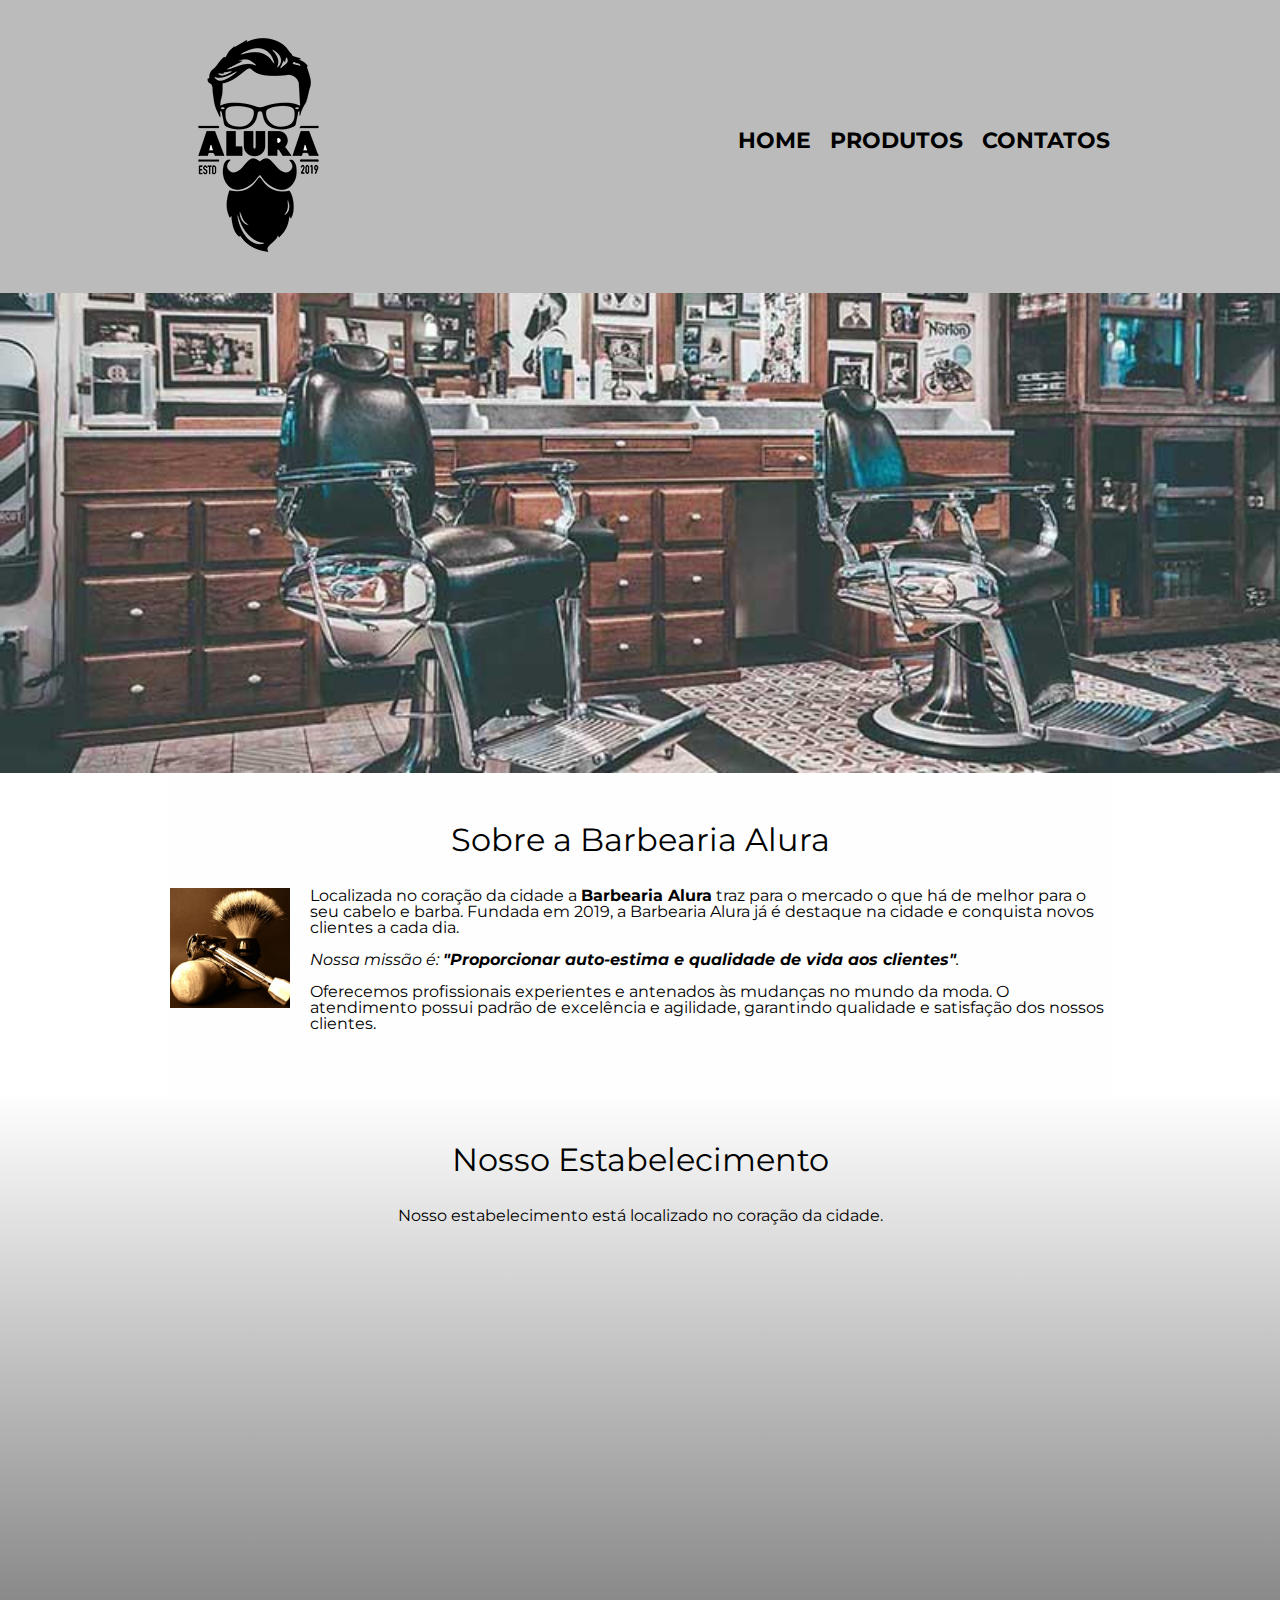
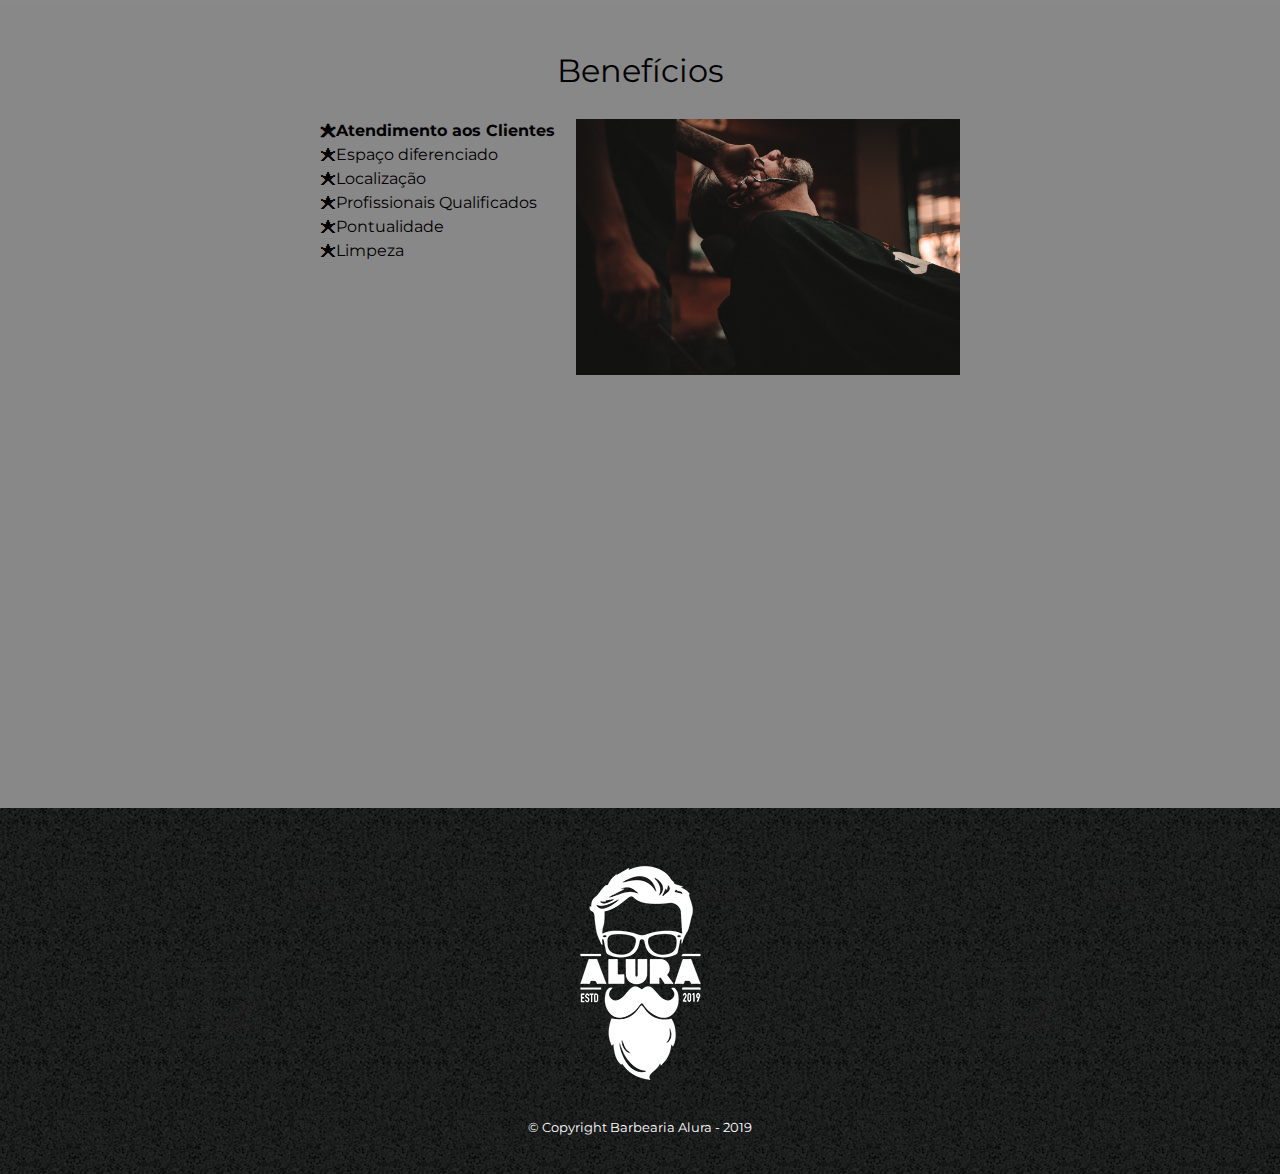
==== 1.page-home/index.html @ e7b8cd6f "modificando arquivos" ====
<!DOCTYPE html>
<html lang="pt-br">

<head>
	<meta charset="UTF-8">
	<title>Barbearia Alura</title>
	<link rel="stylesheet" href="../reset.css">
	<link rel="stylesheet" href="./style.css">
	<link href="https://fonts.googleapis.com/css2?family=Montserrat&display=swap" rel="stylesheet"> 
</head>

<body>
	<header>
		<div class="caixa">
			<h1><img src="../img/logo.png"></h1>
			<nav>
				<ul class="navegacao">
					<li><a href="./index.html">Home</a></li>
					<li><a href="../2.page-produtos/produtos.html">Produtos</a></li>
					<li><a href="../3.page-contatos/contato.html">Contatos</a></li>
				</ul>
			</nav>
		</div>
	</header>

	<img class="banner" src="/img/banner.jpg">

	<main>
		<section class="principal">
			<h2 class="titulo-principal">Sobre a Barbearia Alura</h2>

			<img class="utensilios" src="../img/utensilios.jpg" alt="Utensilios de um barbeiro">

			<p id="sobre">Localizada no coração da cidade a <strong>Barbearia Alura</strong> traz para o mercado o que
				há de melhor
				para o seu cabelo e barba. Fundada em 2019, a Barbearia Alura já é destaque na cidade e conquista novos
				clientes a cada dia.</p>

			<p id="missao"><em>Nossa missão é: <strong>"Proporcionar auto-estima e qualidade de vida aos
						clientes"</strong>.</em></p>

			<p>Oferecemos profissionais experientes e antenados às mudanças no mundo da moda. O atendimento possui
				padrão de excelência e agilidade, garantindo qualidade e satisfação dos nossos clientes.</p>
		</section>

		<section class="mapa">
			<h3 class="titulo-principal">Nosso Estabelecimento</h3>
			<p>Nosso estabelecimento está localizado no coração da cidade.</p>
			
			<div class="mapa-conteudo">
				<iframe src="https://www.google.com/maps/embed?pb=!1m16!1m12!1m3!1d117027.4270384045!2d-46.783583164215074!3d-23.564596847642278!2m3!1f0!2f0!3f0!3m2!1i1024!2i768!4f13.1!2m1!1salura%20sao%20paulo!5e0!3m2!1spt-BR!2sbr!4v1661370191897!5m2!1spt-BR!2sbr" width="100%" height="300" style="border:0;" allowfullscreen="" loading="lazy" referrerpolicy="no-referrer-when-downgrade"></iframe>
			</div>
		</section>

		<section class="beneficios">
			<h3 class="titulo-principal">Benefícios</h3>

			<div class="conteudo-beneficio">
				<ul class="lista-beneficios">
					<li class="itens">Atendimento aos Clientes</li>
					<li class="itens">Espaço diferenciado</li>
					<li class="itens">Localização</li>
					<li class="itens">Profissionais Qualificados</li>
					<li class="itens">Pontualidade</li>
					<li class="itens">Limpeza</li>
				</ul><img src="/img/beneficios.jpg" class="imagem-beneficios">
			</div>

			<div class="video">
				<iframe width="560" height="315" src="https://www.youtube.com/embed/wcVVXUV0YUY" title="YouTube video player" frameborder="0" allow="accelerometer; autoplay; clipboard-write; encrypted-media; gyroscope; picture-in-picture" allowfullscreen></iframe>
			</div>
		</section>
	</main>

	<footer>
		<img src="../img/logo-branco.png">
		<p class="copyright">&copy; Copyright Barbearia Alura - 2019</p>
	</footer>
</body>

</html>
---- 1.page-home/style.css ----
body {
	font-family: 'Montserrat', sans-serif;
}

header {
	background: #BBBBBB;
	padding: 20px 0;
}

.caixa {
	position: relative;
	width: 940px;
	margin: 0 auto;
}

nav {
	position: absolute;
	top: 110px;
	right: 0;
}

nav li {
	display: inline;
	margin: 0 0 0 15px;
}

nav a {
	text-transform: uppercase;
	color: #000000;
	font-weight: bold;
	font-size: 22px;
	text-decoration: none;
}

nav a:hover {
	color: #C78C19;
	text-decoration: underline;
}


/* css da página inicial*/

.banner {
	width: 100%;
}

.titulo-principal {
	text-align: center;
	font-size: 2em;
	margin: 0 0 1em;
	clear: left;
}


.principal {
	padding: 3em 0;
	background: #FEFEFE;
	width: 940px;
	margin: 0 auto;
}

.principal p {
	margin: 0 0 1em;
}

.principal strong {
	font-weight: bold;
}

.principal em {
	font-style: italic;
}

.utensilios {
	width: 120px;
	float: left;
	margin: 0 20px 20px 0;
}

.mapa {
	padding: 3em 0;
	background: linear-gradient(#FEFEFE, #888888);
}

.mapa-conteudo {
	width: 940px;
	margin: 0 auto;
}

.mapa p {
	margin: 0 0 2em;
	text-align: center;
}

.beneficios {
	padding: 3em 0;
	background: #888888;
}

.conteudo-beneficio {
	width: 640px;
	margin: 0 auto;
}

.lista-beneficios {
	width: 40%;
	display: inline-block;
	vertical-align: top;
}

.imagem-beneficios {
	width: 60%;
}

.itens {
	line-height: 1.5;
}

.itens:first-child {
	font-weight: bold;
}

.itens:before {
	content: "🟊";
}

.video {
	width: 560px;
	margin: 2em auto;
}

/* css do footer*/
footer {
	background: url("../img/bg.jpg");
	padding: 40px 0;
	text-align: center;
}

.copyright {
	color: white;
	font-size: 13px;
	margin: 20px 0 0;
}
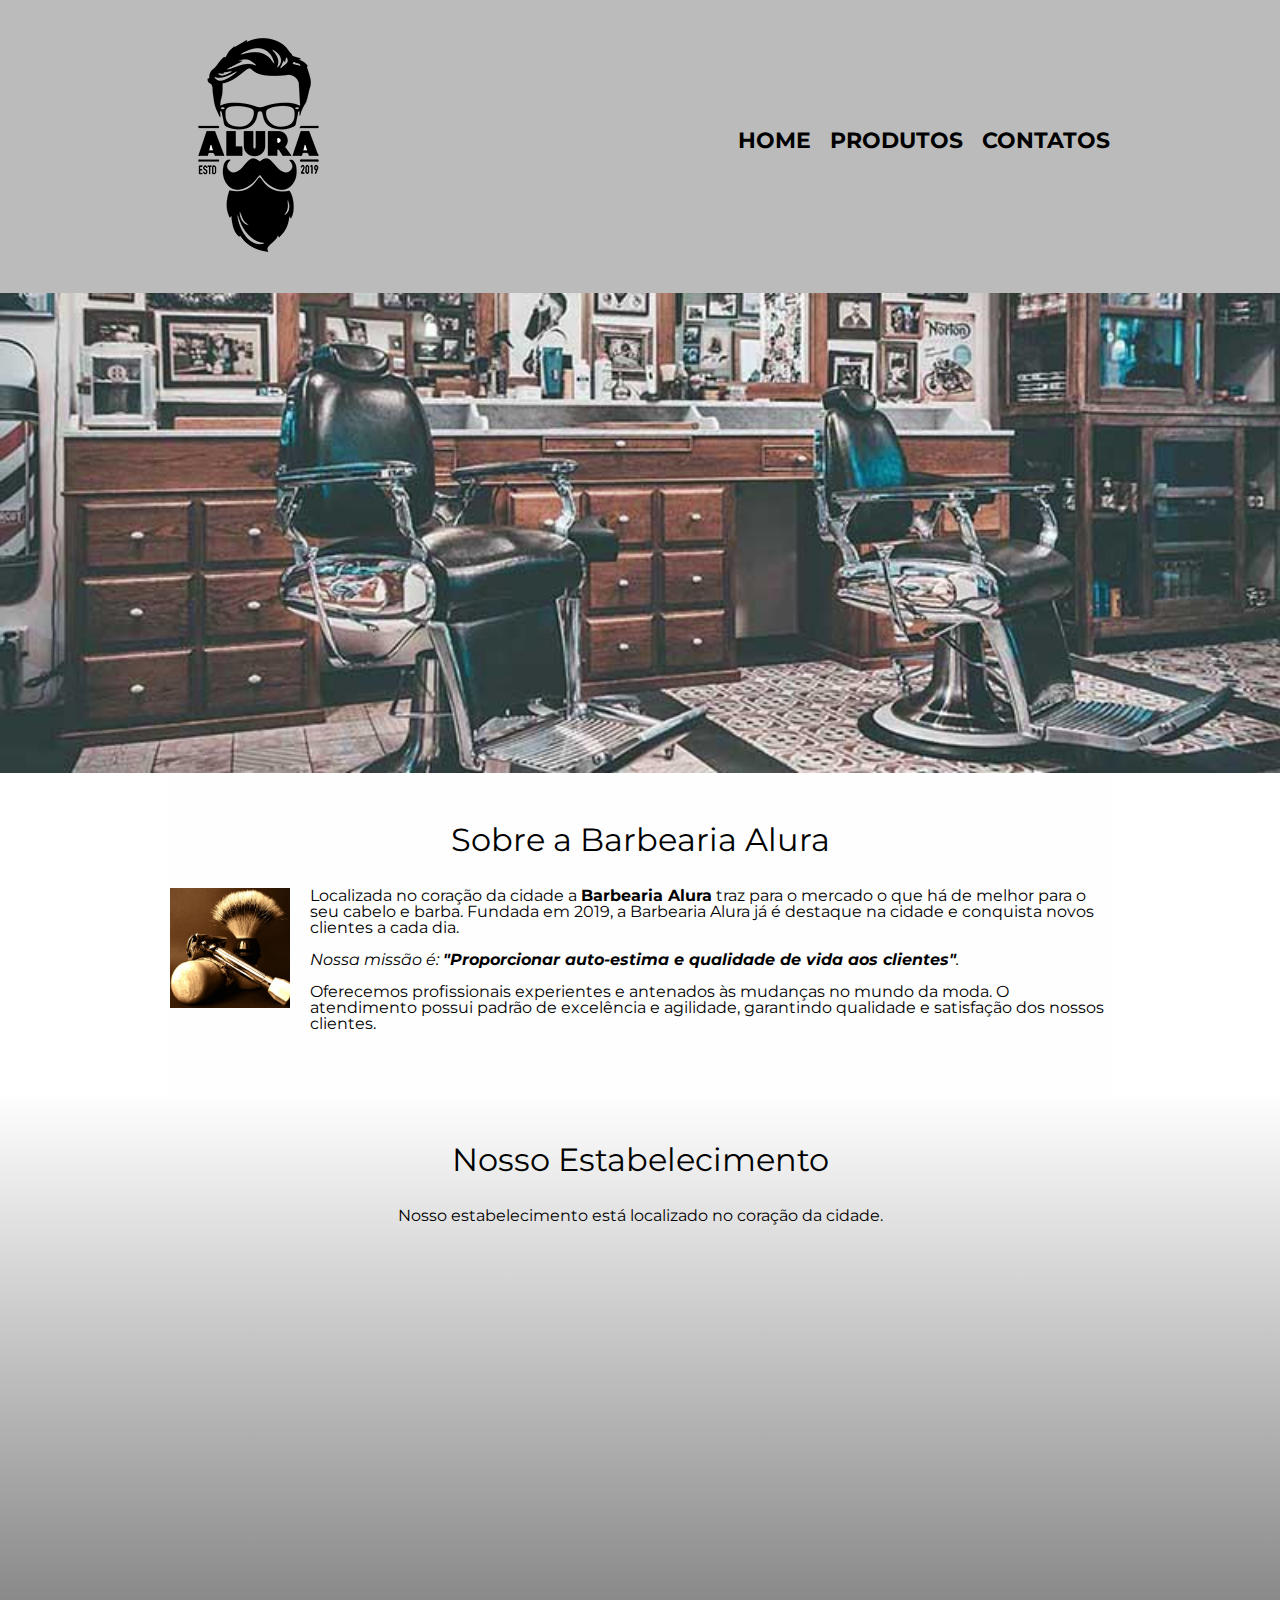
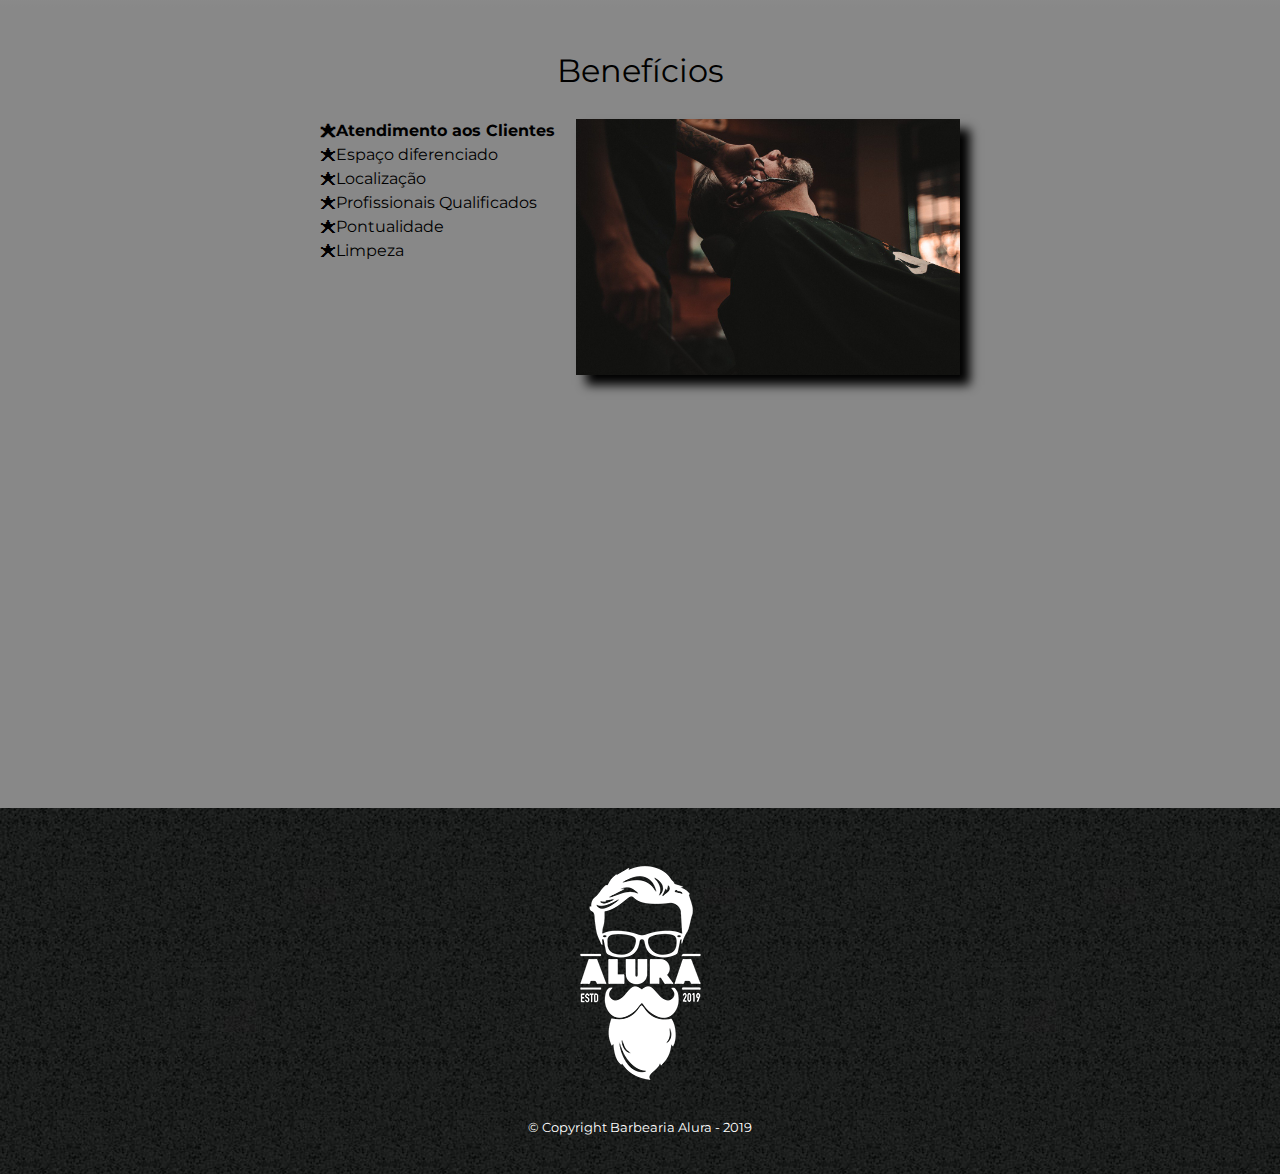
==== commit ed343e29: "atualizando arquivos e compatibilidade para smartfones" ====
--- a/1.page-home/index.html
+++ b/1.page-home/index.html
@@ -3,6 +3,7 @@
 
 <head>
 	<meta charset="UTF-8">
+	<meta name="viewport" content="width=device-width, initial-scale=1.0">
 	<title>Barbearia Alura</title>
 	<link rel="stylesheet" href="../reset.css">
 	<link rel="stylesheet" href="./style.css">
@@ -65,9 +66,8 @@
 					<li class="itens">Limpeza</li>
 				</ul><img src="/img/beneficios.jpg" class="imagem-beneficios">
 			</div>
-
 			<div class="video">
-				<iframe width="560" height="315" src="https://www.youtube.com/embed/wcVVXUV0YUY" title="YouTube video player" frameborder="0" allow="accelerometer; autoplay; clipboard-write; encrypted-media; gyroscope; picture-in-picture" allowfullscreen></iframe>
+				<iframe width="100%" height="315" src="https://www.youtube.com/embed/wcVVXUV0YUY" title="YouTube video player" frameborder="0" allow="accelerometer; autoplay; clipboard-write; encrypted-media; gyroscope; picture-in-picture" allowfullscreen></iframe>
 			</div>
 		</section>
 	</main>
--- a/1.page-home/style.css
+++ b/1.page-home/style.css
@@ -110,6 +110,13 @@
 
 .imagem-beneficios {
 	width: 60%;
+	opacity: 1;
+	transition: 400ms;
+	box-shadow: 10px 10px 10px #000000;
+}
+
+.imagem-beneficios:hover{
+	opacity: 0.3;
 }
 
 .itens {
@@ -129,6 +136,24 @@
 	margin: 2em auto;
 }
 
+@media screen and (max-width: 480px) {
+	.caixa, .principal, .conteudo-beneficio, .mapa-conteudo, .video {
+		width: auto;
+	}
+
+	h1 {
+		text-align: center;
+	}
+
+	nav {
+		position: static;
+	}
+
+	.lista-beneficios, .imagem-beneficios {
+		width: 100%;
+	}
+}
+
 /* css do footer*/
 footer {
 	background: url("../img/bg.jpg");
